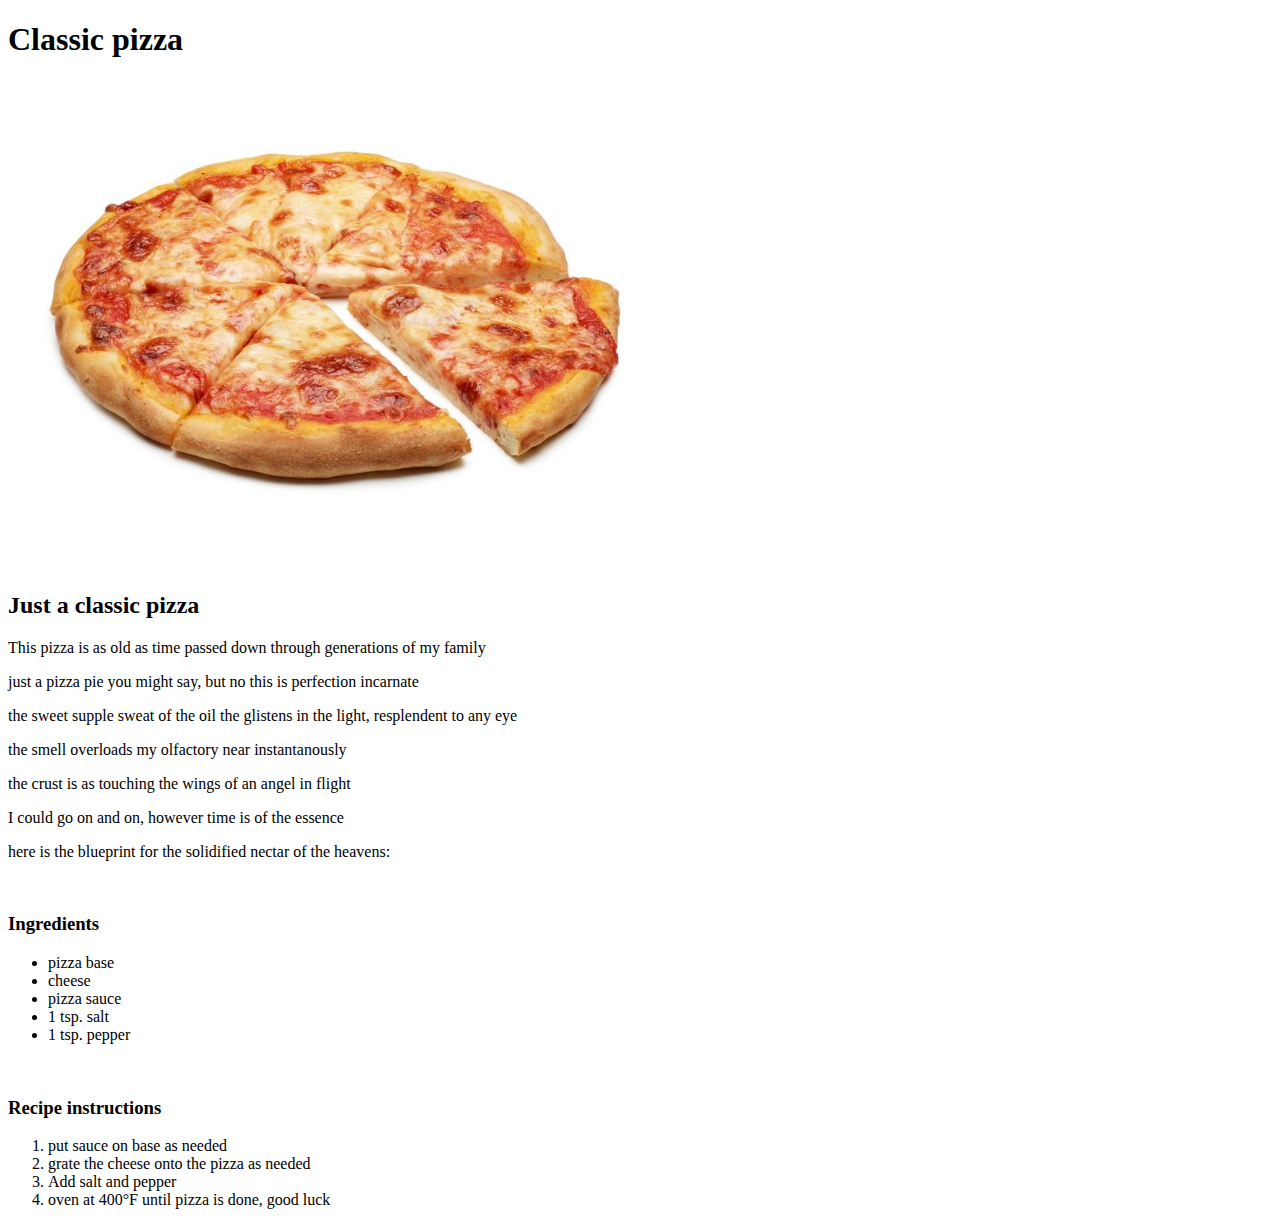
==== recipes/classic-pizza.html @ a2bd8231 "Classic pizza added" ====
<!DOCTYPE html>
<html lang="en">
<head>
    <meta charset="UTF-8">
    <meta http-equiv="X-UA-Compatible" content="IE=edge">
    <meta name="viewport" content="width=device-width, initial-scale=1.0">
    <title>Document</title>
</head>
<body>
    <h1><strong>Classic pizza</strong></h1>
    <img src="../images/classic-pizza.jpeg" width="650" alt="Classic pizza">
    <h2>Just a classic pizza</h2>
    <p>This pizza is as old as time passed down through generations of my family</p>
    <p>just a pizza pie you might say, but no this is perfection incarnate</p>
    <p>the sweet supple sweat of the oil the glistens in the light, resplendent to any eye</p>
    <p>the smell overloads my olfactory near instantanously</p>
    <p>the crust is as touching the wings of an angel in flight</p>
    <p>I could go on and on, however time is of the essence </p>
    <p>here is the blueprint for the solidified nectar of the heavens:</p>
    &nbsp
    <h3>Ingredients</h3>
    <ul>
        <li>pizza base</li>
        <li>cheese</li>
        <li>pizza sauce</li>
        <li>1 tsp. salt</li>
        <li>1 tsp. pepper</li>
    </ul>
    &nbsp
    <h3>Recipe instructions</h3>
    <ol>
        <li>put sauce on base as needed</li>
        <li>grate the cheese onto the pizza as needed</li>    
        <li>Add salt and pepper</li>
        <li>oven at 400°F until pizza is done, good luck</li>
    </ol>
</body>
</html>
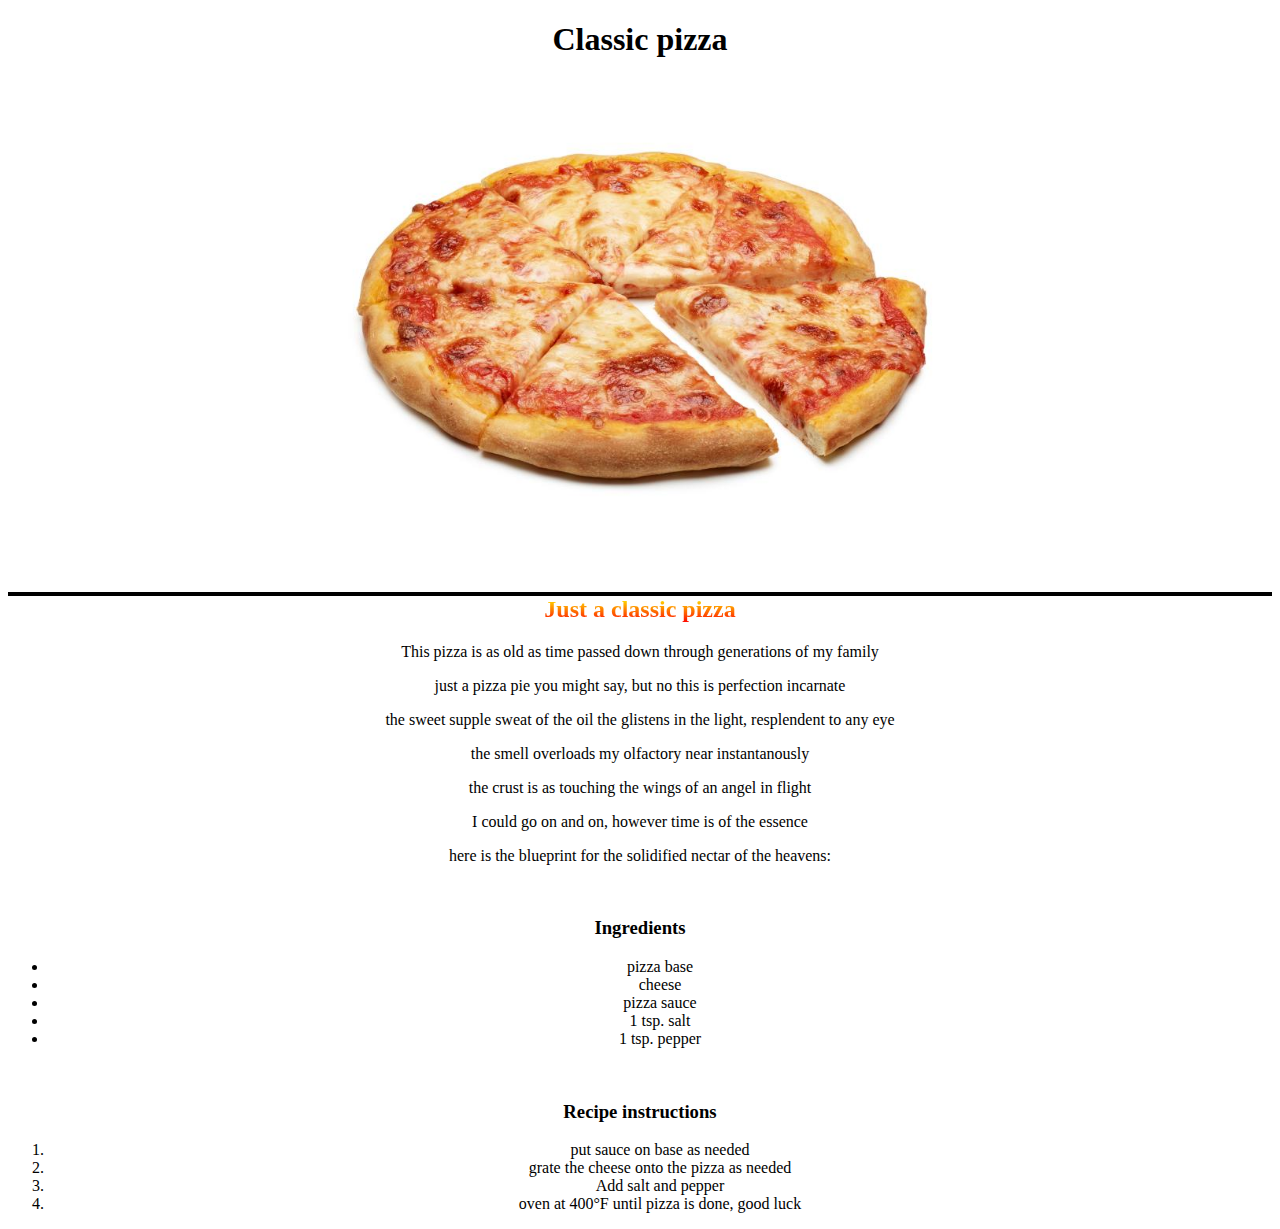
==== commit 1bab22dc: "Centered" ====
--- a/recipes/classic-pizza.html
+++ b/recipes/classic-pizza.html
@@ -4,7 +4,8 @@
     <meta charset="UTF-8">
     <meta http-equiv="X-UA-Compatible" content="IE=edge">
     <meta name="viewport" content="width=device-width, initial-scale=1.0">
-    <title>Document</title>
+    <title>Classic pizza</title>
+    <link rel="stylesheet" href="../style.css"/>
 </head>
 <body>
     <h1><strong>Classic pizza</strong></h1>
--- a/style.css
+++ b/style.css
@@ -0,0 +1,14 @@
+* {
+    text-align: center;
+}
+
+.indexbody{
+    background-color: rgba(80, 78, 78, 0.744);
+}
+
+h2{
+    background-image: linear-gradient(0deg, red, yellow);
+    background-clip: text;
+    color: transparent;
+    border-top: 4px solid black;
+}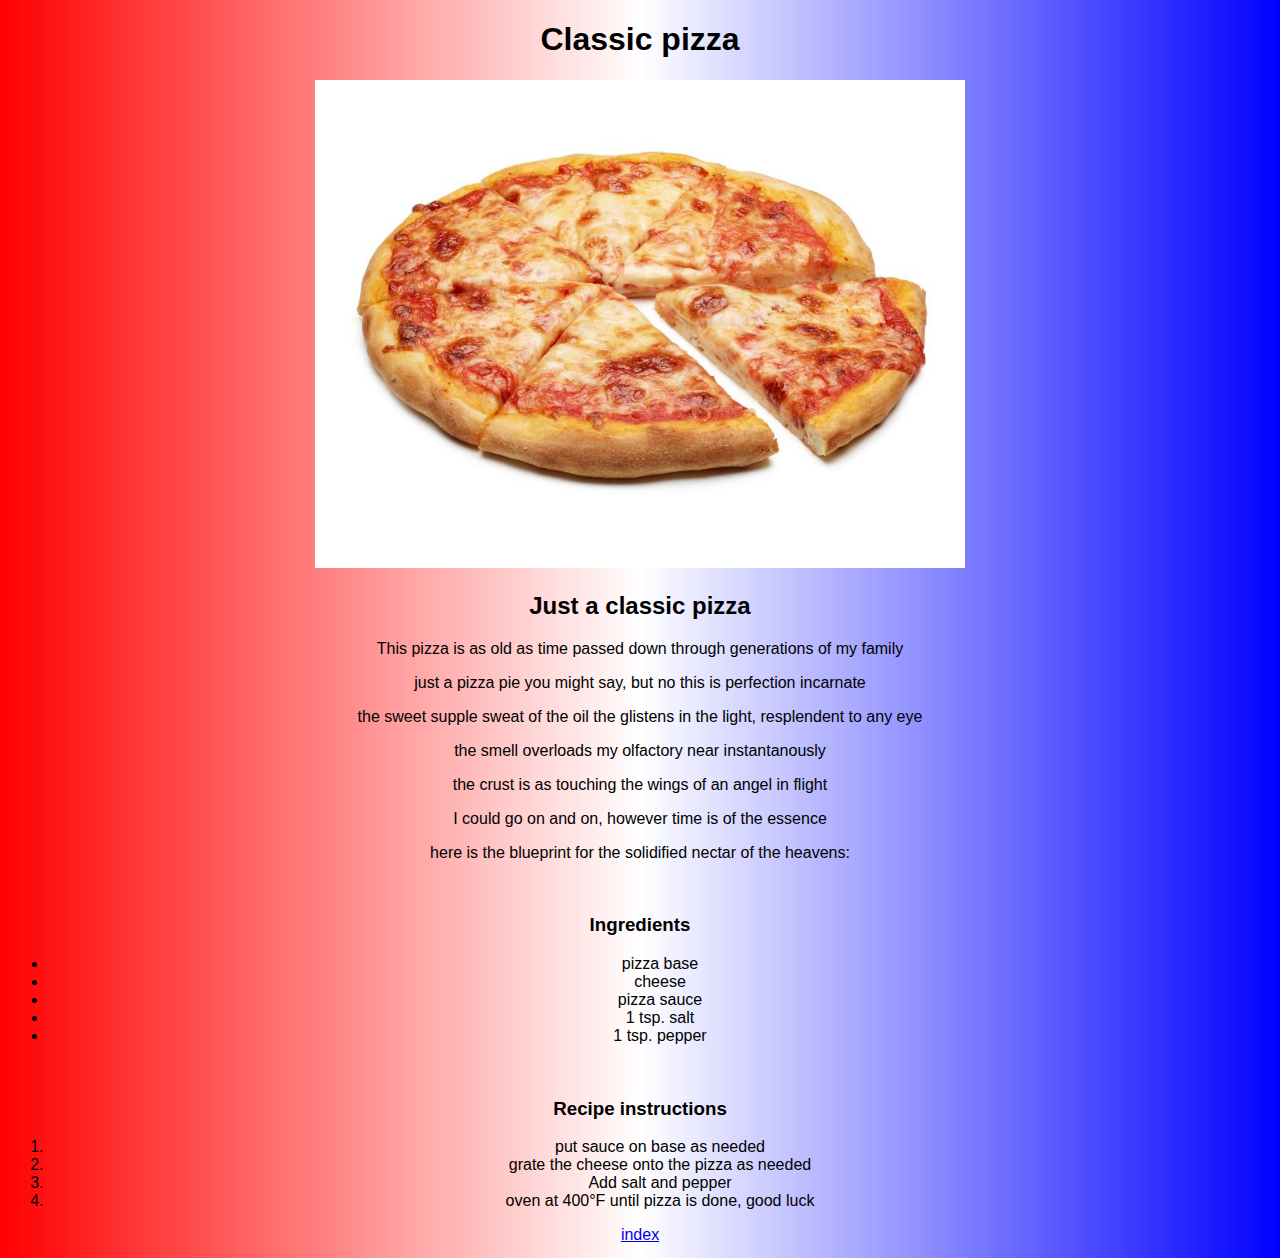
==== commit 631d4aa2: "added more css for style" ====
--- a/recipes/classic-pizza.html
+++ b/recipes/classic-pizza.html
@@ -7,7 +7,7 @@
     <title>Classic pizza</title>
     <link rel="stylesheet" href="../style.css"/>
 </head>
-<body>
+<body class="bodyclassic">
     <h1><strong>Classic pizza</strong></h1>
     <img src="../images/classic-pizza.jpeg" width="650" alt="Classic pizza">
     <h2>Just a classic pizza</h2>
@@ -35,5 +35,6 @@
         <li>Add salt and pepper</li>
         <li>oven at 400°F until pizza is done, good luck</li>
     </ol>
+    <a class="index-button" href="../index.html"> index </a>
 </body>
 </html>--- a/style.css
+++ b/style.css
@@ -1,14 +1,63 @@
 * {
     text-align: center;
+    font-family: Arial, Verdana, Helvetica, sans-serif;
 }
 
 .indexbody{
     background-color: rgba(80, 78, 78, 0.744);
 }
 
-h2{
+.main-index{
     background-image: linear-gradient(0deg, red, yellow);
     background-clip: text;
     color: transparent;
     border-top: 4px solid black;
+}
+
+.btn{
+    background-color: #ff5e00;
+    color: white;
+    padding: 15px 20px;
+    text-decoration: underline;
+    display: inline-block; /* dont really understand but it fixes it? */
+    font-size: 20px;
+    border-radius: 60% 20% / 50% 40%;
+    border: 2px solid rgb(83, 47, 0);
+}
+
+.btn.classic:hover{
+    background-color: rgb(250, 188, 74);
+}
+
+.btn.fromage:hover{
+    background-color: rgb(243, 51, 51);
+}
+
+.btn.marg:hover{
+    background-color: rgb(161, 51, 0);
+}
+
+.btn:active {
+    background-color: black;
+    transform: translateY(4px); /* is this why when i click a link sometimes it doesn't actually go to the page and i have to click again?*/
+}
+
+#margidbody{
+    background-image: linear-gradient(90deg, darkred, red, darkred)
+}
+
+.index-button.m{
+    padding: 1000px 1000px;
+}
+
+.index-button{
+    padding: 15px 15px;
+}
+
+.bodyfromage{
+    background-image: linear-gradient(90deg, green, white, red);
+}
+
+.bodyclassic{
+    background-image: linear-gradient(to right,red, white, blue);
 }